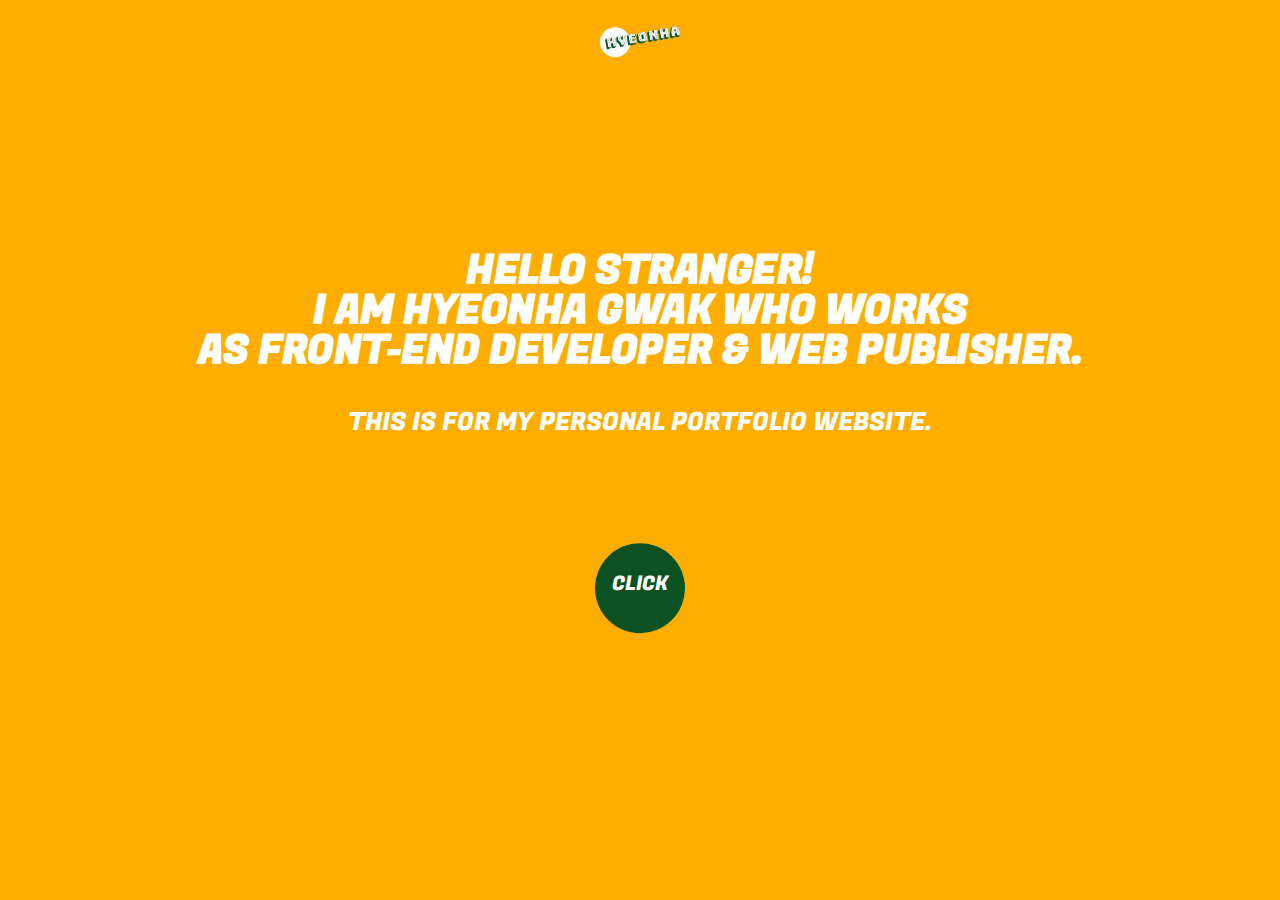
==== index.html @ 450ec583 "first upload" ====
<!DOCTYPE html>
<html lang="en">

<head>
  <meta charset="UTF-8">
  <meta name="viewport" content="width=device-width, initial-scale=1.0">
  <link rel="icon" href="img/logo.png">
  <title>HYEONHA GWAK</title>
  <script src="https://ajax.googleapis.com/ajax/libs/jquery/3.5.1/jquery.min.js"></script>
  <script src="js/common.js"></script>
  <link href="css/index.css" rel="stylesheet" type="text/css">

</head>

<body>

  <!-- <div class="loading">
    <div class="pack">
      <span class="loading_text">h</span>
      <span class="loading_text">y</span>
      <span class="loading_text">e</span>
      <span class="loading_text">o</span>
      <span class="loading_text">n</span>
      <span class="loading_text">h</span>
      <span class="loading_text">a</span>
    </div>
  </div> -->

  <header>
    <a href="index.html" class="home"><img src="img/logo_g.png" alt=""></a>
  </header>


  <div class="container">
    <div class="main_con">
      <section class="main_letter">
        <h2>
          hello stranger!
          i am hyeonha gwak who works
          as front-end developer & web publisher.
        </h2>
        <br>
        <br>
        <br>
        <p>this is for my personal portfolio website.</p>
      </section>

      <div class="main_click">
        <a href="portfolio_list.html">
          <p>click</p>
        </a>
      </div>
    </div>
  </div>

</body>

</html>
---- css/index.css ----
@charset "UTF-8";
@import url("https://fonts.googleapis.com/css2?family=Fugaz+One&display=swap");
@import url("https://fonts.googleapis.com/css2?family=Bungee+Shade&display=swap");
@font-face {
  font-family: 'GmarketSansMedium';
  src: url("https://cdn.jsdelivr.net/gh/projectnoonnu/noonfonts_2001@1.1/GmarketSansMedium.woff") format("woff");
  font-weight: normal;
  font-style: normal;
}

@font-face {
  font-family: 'GmarketSansLight';
  src: url("https://cdn.jsdelivr.net/gh/projectnoonnu/noonfonts_2001@1.1/GmarketSansLight.woff") format("woff");
  font-weight: normal;
  font-style: normal;
}

html,
body {
  margin: 0;
  padding: 0;
  font-size: 10px;
}

a {
  text-decoration: none;
}

ul,
li {
  list-style: none;
  margin: 0;
  padding: 0;
}

h1, h2, h3, h4, h5, h6, p, a, strong, li, ul, code, span, em, b {
  margin: 0;
  text-align: center;
  text-transform: uppercase;
  white-space: pre-line;
}

header {
  width: 80%;
  margin: 2% auto;
  display: -webkit-box;
  display: -ms-flexbox;
  display: flex;
  -webkit-box-pack: justify;
      -ms-flex-pack: justify;
          justify-content: space-between;
  position: fixed;
  top: 0;
  left: 10%;
  z-index: 10;
}

header .home {
  width: 8%;
}

header .home img {
  width: 100%;
}

header .burger {
  width: 35px;
  height: 35px;
  cursor: pointer;
}

header .burger span {
  display: block;
  width: 100%;
  height: 2px;
  background-color: #0b5121;
  margin-bottom: 7px;
  -webkit-transition: .5s;
  transition: .5s;
}

header .burger span:nth-of-type(1) {
  width: 100%;
}

header .burger span:nth-of-type(2) {
  width: 80%;
}

header .burger span:nth-of-type(3) {
  width: 60%;
}

header .burger:hover span {
  width: 100%;
}

.pop {
  width: 100%;
  height: 100vh;
  background-color: #0b5121;
  position: absolute;
  overflow: hidden;
  opacity: 0;
  top: 0%;
  left: 0%;
  -webkit-transition: .5s;
  transition: .5s;
  z-index: -100;
}

.pop .pop_list {
  width: 80%;
  margin: 0 auto;
  display: -webkit-box;
  display: -ms-flexbox;
  display: flex;
  -webkit-box-pack: justify;
      -ms-flex-pack: justify;
          justify-content: space-between;
  -webkit-box-align: center;
      -ms-flex-align: center;
          align-items: center;
  -webkit-transform: translate(0%, -50%) skewX(-6deg) rotate(-15deg) skewY(6deg) skewX(-12deg);
          transform: translate(0%, -50%) skewX(-6deg) rotate(-15deg) skewY(6deg) skewX(-12deg);
  position: absolute;
  top: 45%;
  left: 10%;
  -webkit-transition: .5s;
  transition: .5s;
}

.pop .pop_list a {
  color: #fff;
  font-family: "Fugaz One", cursive;
  font-size: 8rem;
  -webkit-transition: .3s;
  transition: .3s;
}

.pop .pop_list a:hover {
  text-shadow: 60px -40px 0 #ffae00;
}

.pop .x_btn {
  position: absolute;
  top: 5%;
  right: 10%;
  opacity: 0;
  -webkit-transition: 1s;
  transition: 1s;
  cursor: pointer;
}

.pop .x_btn .menu_close {
  position: relative;
  width: 4rem;
  height: 4rem;
  -webkit-transition: .5s;
  transition: .5s;
}

.pop .x_btn .menu_close span {
  position: absolute;
  display: block;
  width: 100%;
  height: 0.4rem;
  background-color: #fff;
  -webkit-transition: .5s;
  transition: .5s;
}

.pop .x_btn .menu_close span:nth-of-type(1) {
  bottom: calc(50%-0.4rem);
  -webkit-transform: rotate(45deg);
          transform: rotate(45deg);
}

.pop .x_btn .menu_close span:nth-of-type(2) {
  top: calc(50%-0.4rem);
  -webkit-transform: rotate(-45deg);
          transform: rotate(-45deg);
}

.pop .x_btn .menu_close:hover span:nth-of-type(1) {
  bottom: calc(50%-0.4rem);
  -webkit-transform: rotate(0deg);
          transform: rotate(0deg);
}

.pop .x_btn .menu_close:hover span:nth-of-type(2) {
  bottom: calc(50%-0.4rem);
  -webkit-transform: rotate(0deg);
          transform: rotate(0deg);
}

.pop.active {
  position: fixed;
  z-index: 200;
  width: 100%;
  height: 100%;
  -webkit-transition: 0.5s;
  transition: 0.5s;
  -webkit-animation: change .6s ease-out;
          animation: change .6s ease-out;
  opacity: 1;
}

.pop.active .pop_list a {
  -webkit-animation: bigger .7s ease-out;
          animation: bigger .7s ease-out;
}

@-webkit-keyframes change {
  0% {
    opacity: 0;
    -webkit-clip-path: circle(0%);
            clip-path: circle(0%);
    -webkit-transform: scale(0);
            transform: scale(0);
  }
  25% {
    -webkit-clip-path: circle(25%);
            clip-path: circle(25%);
  }
  50% {
    -webkit-clip-path: circle(50%);
            clip-path: circle(50%);
    -webkit-transform: scale(1.2);
            transform: scale(1.2);
  }
  75% {
    -webkit-clip-path: circle(75%);
            clip-path: circle(75%);
  }
  100% {
    -webkit-clip-path: circle(100%);
            clip-path: circle(100%);
    opacity: 1;
    -webkit-transform: scale(1);
            transform: scale(1);
  }
}

@keyframes change {
  0% {
    opacity: 0;
    -webkit-clip-path: circle(0%);
            clip-path: circle(0%);
    -webkit-transform: scale(0);
            transform: scale(0);
  }
  25% {
    -webkit-clip-path: circle(25%);
            clip-path: circle(25%);
  }
  50% {
    -webkit-clip-path: circle(50%);
            clip-path: circle(50%);
    -webkit-transform: scale(1.2);
            transform: scale(1.2);
  }
  75% {
    -webkit-clip-path: circle(75%);
            clip-path: circle(75%);
  }
  100% {
    -webkit-clip-path: circle(100%);
            clip-path: circle(100%);
    opacity: 1;
    -webkit-transform: scale(1);
            transform: scale(1);
  }
}

.pop.active .x_btn {
  opacity: 1;
  -webkit-animation: bigger .5s ease-out;
          animation: bigger .5s ease-out;
}

@-webkit-keyframes bigger {
  0% {
    font-size: 2rem;
    -webkit-transform: scale(0);
            transform: scale(0);
  }
  50% {
    font-size: 8rem;
    -webkit-transform: scale(1.2);
            transform: scale(1.2);
  }
  100% {
    font-size: 8rem;
    -webkit-transform: scale(1);
            transform: scale(1);
  }
}

@keyframes bigger {
  0% {
    font-size: 2rem;
    -webkit-transform: scale(0);
            transform: scale(0);
  }
  50% {
    font-size: 8rem;
    -webkit-transform: scale(1.2);
            transform: scale(1.2);
  }
  100% {
    font-size: 8rem;
    -webkit-transform: scale(1);
            transform: scale(1);
  }
}

/*
.loading{
    width:100%;
    height: 100%;
    position: fixed;
    top: 0;
    background-color: $white;
    left: 0;
    z-index: 100;
    animation: out 1s ease-out;
    animation-delay: 1.3s;
    transition: .5s;
    .pack{
        position: absolute;
        top:50%;
        left: 50%;
        transform: translate(-50%,-50%);
        .loading_text{
            opacity:0;
            display: inline-block;
            color: $yellow;
            font-family: 'Bungee Shade', cursive;
            font-size: 5rem;
            animation: pop-up .5s cubic-bezier(.42,-0.79,.57,1.74) forwards;
        }
        .loading_text:nth-of-type(1){
            animation-delay: .05s;
        }
        .loading_text:nth-of-type(2){
            animation-delay: .1s;
        }
        .loading_text:nth-of-type(3){
            animation-delay: .15s;
        }
        .loading_text:nth-of-type(4){
            animation-delay: .2s;
        }
        .loading_text:nth-of-type(5){
            animation-delay: .25s;
        }
        .loading_text:nth-of-type(6){
            animation-delay: .3s;
        }
        .loading_text:nth-of-type(7){
            animation-delay: .35s;
        }
        @keyframes pop-up {
            0%{
                transform: scale(0) translateY(-10px);
                opacity: 0;
            }
            80%{
                transform: scale(1.3) translateY(-2px); 
                opacity: .8;
             }
            100%{
                transform: scale(1) translateY(0px); 
                opacity: 1;
            }
        }
    }
    @keyframes out {
        0%{
            opacity: 1;
        }
    
        50%{
            // opacity: 1;
        }
        100%{
            opacity: 0;
        }
    }
}
*/
header a {
  width: 100%;
  margin: 0 auto;
}

header a img {
  width: 100%;
}

.container {
  width: 100%;
  height: 100vh;
  background-color: #ffae00;
}

.container .main_con {
  width: 80%;
  margin: 0 auto;
  -webkit-transform: translate(0%, 50%);
          transform: translate(0%, 50%);
}

.container .main_con .main_letter h2 {
  color: #fff;
  font-family: "Fugaz One", cursive;
  font-size: 5rem;
  line-height: 1;
  letter-spacing: -0.5px;
}

.container .main_con .main_letter p {
  color: #fff;
  font-family: "Fugaz One", cursive;
  font-size: 3rem;
}

.container .main_click {
  width: 100%;
  margin: 10% 0;
}

.container .main_click a {
  display: block;
  background-color: #0b5121;
  border-radius: 100%;
  width: 10rem;
  height: 10rem;
  margin: 0 auto;
  -webkit-transition: .5s;
  transition: .5s;
}

.container .main_click a p {
  color: #fff;
  font-size: 2.5rem;
  font-family: "Fugaz One", cursive;
  -webkit-transform: translate(0, 50%);
          transform: translate(0, 50%);
}

.container .main_click.active a {
  opacity: 0;
}

@media all and (min-width: 1100px) and (max-width: 1400px) {
  .container .main_con .main_letter h2 {
    font-size: 4rem;
  }
  .container .main_con .main_letter p {
    color: #fff;
    font-family: "Fugaz One", cursive;
    font-size: 2.5rem;
  }
  .container .main_click a {
    width: 9rem;
    height: 9rem;
  }
  .container .main_click a p {
    font-size: 2rem;
  }
}

/* PC , 테블릿 가로 (해상도 768px ~ 1023px)*/
@media all and (min-width: 800px) and (max-width: 1099px) {
  .container .main_con .main_letter h2 {
    font-size: 3rem;
    letter-spacing: -1px;
  }
  .container .main_con .main_letter p {
    font-size: 2rem;
  }
  .container .main_click a {
    width: 8rem;
    height: 8rem;
  }
  .container .main_click a p {
    font-size: 2rem;
  }
}

/* 모바일 가로, 테블릿 세로 (해상도 480px ~ 767px)*/
@media all and (min-width: 480px) and (max-width: 799px) {
  header a {
    width: 100%;
    margin: 0 auto;
  }
  header a img {
    width: 100%;
  }
  .container .main_con .main_letter h2 {
    font-size: 2rem;
    letter-spacing: -0.5px;
  }
  .container .main_con .main_letter p {
    font-size: 1.5rem;
  }
  .container .main_click a {
    width: 7rem;
    height: 7rem;
  }
  .container .main_click a p {
    font-size: 1.6rem;
  }
}

/* 모바일 가로, 테블릿 세로 (해상도 ~ 479px)*/
@media all and (max-width: 479px) {
  .container .main_con .main_letter h2 {
    font-size: 2rem;
    letter-spacing: -0.5px;
  }
  .container .main_con .main_letter p {
    font-size: 1.4rem;
    line-height: 1;
  }
  .container .main_click a {
    width: 6rem;
    height: 6rem;
  }
  .container .main_click a p {
    font-size: 1.4rem;
  }
}
/*# sourceMappingURL=index.css.map */
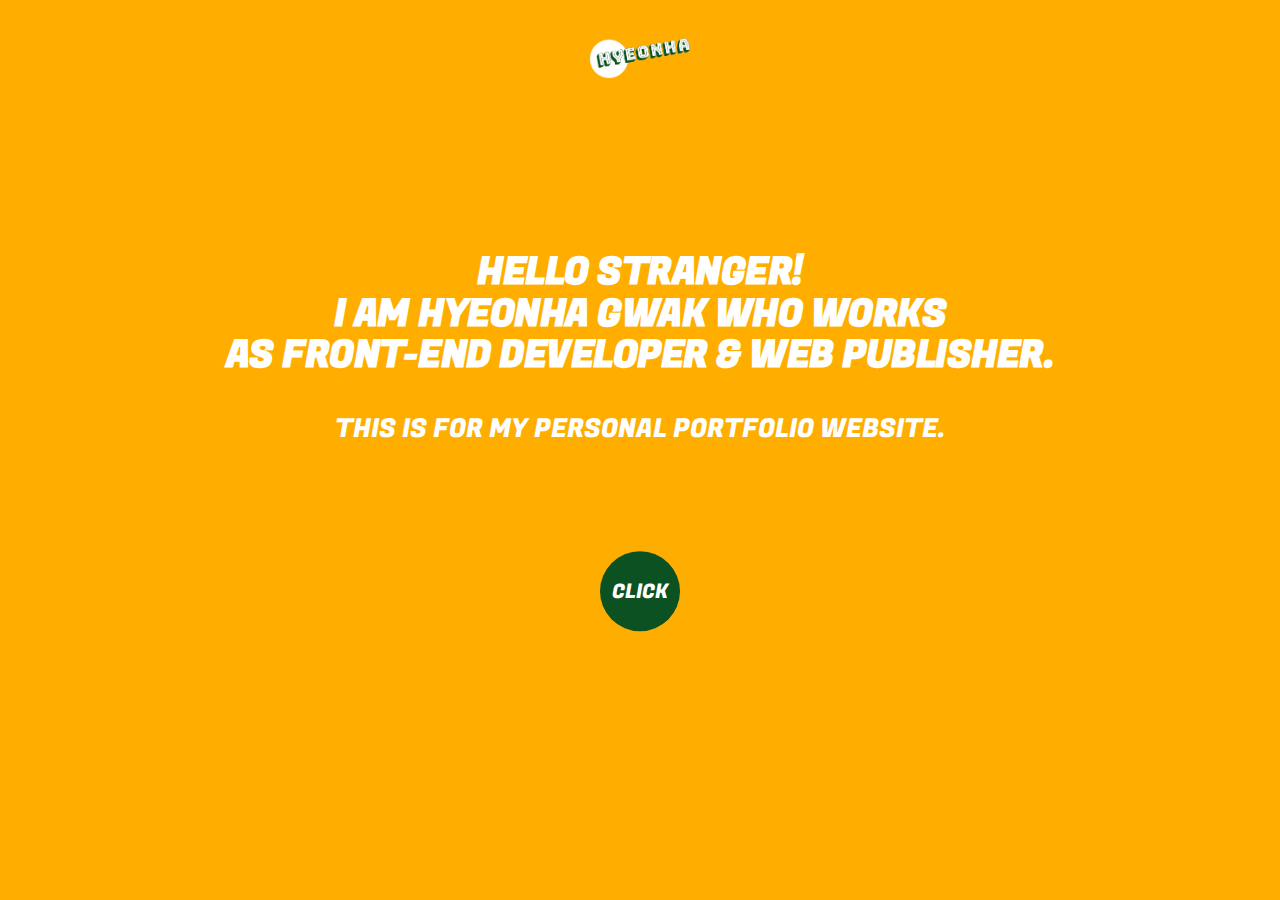
==== commit 25ed69b8: "bundling webpack" ====
--- a/index.html
+++ b/index.html
@@ -7,25 +7,11 @@
   <link rel="icon" href="img/logo.png">
   <title>HYEONHA GWAK</title>
   <script src="https://ajax.googleapis.com/ajax/libs/jquery/3.5.1/jquery.min.js"></script>
-  <script src="js/common.js"></script>
   <link href="css/index.css" rel="stylesheet" type="text/css">
 
 </head>
 
 <body>
-
-  <!-- <div class="loading">
-    <div class="pack">
-      <span class="loading_text">h</span>
-      <span class="loading_text">y</span>
-      <span class="loading_text">e</span>
-      <span class="loading_text">o</span>
-      <span class="loading_text">n</span>
-      <span class="loading_text">h</span>
-      <span class="loading_text">a</span>
-    </div>
-  </div> -->
-
   <header>
     <a href="index.html" class="home"><img src="img/logo_g.png" alt=""></a>
   </header>
--- a/css/index.css
+++ b/css/index.css
@@ -1,4 +1,3 @@
-@charset "UTF-8";
 @import url("https://fonts.googleapis.com/css2?family=Fugaz+One&display=swap");
 @import url("https://fonts.googleapis.com/css2?family=Bungee+Shade&display=swap");
 @font-face {
@@ -96,222 +95,256 @@
 }
 
 .pop {
+  width: 0%;
+  height: 100vh;
+  position: fixed;
+  right: 0;
+  top: 0;
+  -webkit-transition: .5s;
+  transition: .5s;
+  z-index: 200;
+}
+
+.pop .pop_wrap {
+  position: absolute;
+  top: 0;
+  right: 0%;
   width: 100%;
   height: 100vh;
   background-color: #0b5121;
-  position: absolute;
-  overflow: hidden;
-  opacity: 0;
-  top: 0%;
-  left: 0%;
-  -webkit-transition: .5s;
-  transition: .5s;
-  z-index: -100;
-}
-
-.pop .pop_list {
-  width: 80%;
-  margin: 0 auto;
-  display: -webkit-box;
-  display: -ms-flexbox;
-  display: flex;
-  -webkit-box-pack: justify;
-      -ms-flex-pack: justify;
-          justify-content: space-between;
-  -webkit-box-align: center;
-      -ms-flex-align: center;
-          align-items: center;
-  -webkit-transform: translate(0%, -50%) skewX(-6deg) rotate(-15deg) skewY(6deg) skewX(-12deg);
-          transform: translate(0%, -50%) skewX(-6deg) rotate(-15deg) skewY(6deg) skewX(-12deg);
-  position: absolute;
-  top: 45%;
-  left: 10%;
-  -webkit-transition: .5s;
-  transition: .5s;
-}
-
-.pop .pop_list a {
+  -webkit-transition: .5s;
+  transition: .5s;
+  margin: 0 auto;
+}
+
+.pop .pop_wrap .close_btn {
+  margin: 5% auto;
+  -webkit-transform: translate(75%, 0);
+          transform: translate(75%, 0);
+}
+
+.pop .pop_wrap .close_btn p {
+  width: 10%;
+  cursor: pointer;
+  text-align: right;
+  font-size: 3rem;
   color: #fff;
   font-family: "Fugaz One", cursive;
-  font-size: 8rem;
-  -webkit-transition: .3s;
-  transition: .3s;
-}
-
-.pop .pop_list a:hover {
-  text-shadow: 60px -40px 0 #ffae00;
-}
-
-.pop .x_btn {
+  opacity: .3;
+  -webkit-transition: .5s;
+  transition: .5s;
+}
+
+.pop .pop_wrap .close_btn p:hover {
+  opacity: 1;
+  color: #ffae00;
+  text-shadow: 5px -5px 0 #fff;
+}
+
+.pop .pop_wrap .pop_list {
+  width: 80%;
+  margin: 0 auto;
+  -webkit-transform: translate(0%, 50%);
+          transform: translate(0%, 50%);
+}
+
+.pop .pop_wrap .pop_list a {
+  margin: 5% 0;
+  -webkit-transition: .5s;
+  transition: .5s;
+  text-align: left;
+  display: block;
+  font-size: 7rem;
+  color: #fff;
+  opacity: .3;
+  font-family: "Fugaz One", cursive;
+  -webkit-transform-origin: left;
+          transform-origin: left;
+}
+
+.pop .pop_wrap .pop_list a:hover {
+  text-shadow: 10px -10px 0 #fff;
+  color: #ffae00;
+  opacity: 1;
+}
+
+.pop.active {
+  width: 100%;
+  height: 100vh;
+  -webkit-transition: .5s;
+  transition: .5s;
+  z-index: 200;
+}
+
+.pop.active .pop_wrap {
+  width: 30%;
   position: absolute;
-  top: 5%;
-  right: 10%;
-  opacity: 0;
-  -webkit-transition: 1s;
-  transition: 1s;
-  cursor: pointer;
-}
-
-.pop .x_btn .menu_close {
-  position: relative;
-  width: 4rem;
-  height: 4rem;
-  -webkit-transition: .5s;
-  transition: .5s;
-}
-
-.pop .x_btn .menu_close span {
-  position: absolute;
-  display: block;
-  width: 100%;
-  height: 0.4rem;
-  background-color: #fff;
-  -webkit-transition: .5s;
-  transition: .5s;
-}
-
-.pop .x_btn .menu_close span:nth-of-type(1) {
-  bottom: calc(50%-0.4rem);
-  -webkit-transform: rotate(45deg);
-          transform: rotate(45deg);
-}
-
-.pop .x_btn .menu_close span:nth-of-type(2) {
-  top: calc(50%-0.4rem);
-  -webkit-transform: rotate(-45deg);
-          transform: rotate(-45deg);
-}
-
-.pop .x_btn .menu_close:hover span:nth-of-type(1) {
-  bottom: calc(50%-0.4rem);
-  -webkit-transform: rotate(0deg);
-          transform: rotate(0deg);
-}
-
-.pop .x_btn .menu_close:hover span:nth-of-type(2) {
-  bottom: calc(50%-0.4rem);
-  -webkit-transform: rotate(0deg);
-          transform: rotate(0deg);
-}
-
-.pop.active {
-  position: fixed;
-  z-index: 200;
-  width: 100%;
-  height: 100%;
-  -webkit-transition: 0.5s;
-  transition: 0.5s;
-  -webkit-animation: change .6s ease-out;
-          animation: change .6s ease-out;
-  opacity: 1;
-}
-
-.pop.active .pop_list a {
-  -webkit-animation: bigger .7s ease-out;
-          animation: bigger .7s ease-out;
-}
-
-@-webkit-keyframes change {
+  top: 0;
+  right: 0%;
+  -webkit-transition: .5s;
+  transition: .5s;
+  margin: 0 auto;
+  -webkit-animation: burger .5s ease-in-out;
+          animation: burger .5s ease-in-out;
+}
+
+.pop.active .pop_list {
+  width: 80%;
+  margin: 0 auto;
+  -webkit-transform: translate(0%, 50%);
+          transform: translate(0%, 50%);
+}
+
+@-webkit-keyframes burger {
   0% {
-    opacity: 0;
-    -webkit-clip-path: circle(0%);
-            clip-path: circle(0%);
-    -webkit-transform: scale(0);
-            transform: scale(0);
-  }
-  25% {
-    -webkit-clip-path: circle(25%);
-            clip-path: circle(25%);
+    -webkit-transform: translate(0%, 0);
+            transform: translate(0%, 0);
+    -webkit-clip-path: polygon(100% 0, 100% 0, 100% 100%, 100% 100%);
+            clip-path: polygon(100% 0, 100% 0, 100% 100%, 100% 100%);
   }
   50% {
-    -webkit-clip-path: circle(50%);
-            clip-path: circle(50%);
-    -webkit-transform: scale(1.2);
-            transform: scale(1.2);
-  }
-  75% {
-    -webkit-clip-path: circle(75%);
-            clip-path: circle(75%);
+    -webkit-clip-path: polygon(100% 0, 0 0, 100% 100%, 100% 100%);
+            clip-path: polygon(100% 0, 0 0, 100% 100%, 100% 100%);
   }
   100% {
-    -webkit-clip-path: circle(100%);
-            clip-path: circle(100%);
-    opacity: 1;
-    -webkit-transform: scale(1);
-            transform: scale(1);
-  }
-}
-
-@keyframes change {
+    -webkit-transform: translate(0%, 0);
+            transform: translate(0%, 0);
+    -webkit-clip-path: polygon(100% 0, 0 0, 0 100%, 100% 100%);
+            clip-path: polygon(100% 0, 0 0, 0 100%, 100% 100%);
+  }
+}
+
+@keyframes burger {
   0% {
-    opacity: 0;
-    -webkit-clip-path: circle(0%);
-            clip-path: circle(0%);
-    -webkit-transform: scale(0);
-            transform: scale(0);
-  }
-  25% {
-    -webkit-clip-path: circle(25%);
-            clip-path: circle(25%);
+    -webkit-transform: translate(0%, 0);
+            transform: translate(0%, 0);
+    -webkit-clip-path: polygon(100% 0, 100% 0, 100% 100%, 100% 100%);
+            clip-path: polygon(100% 0, 100% 0, 100% 100%, 100% 100%);
   }
   50% {
-    -webkit-clip-path: circle(50%);
-            clip-path: circle(50%);
-    -webkit-transform: scale(1.2);
-            transform: scale(1.2);
-  }
-  75% {
-    -webkit-clip-path: circle(75%);
-            clip-path: circle(75%);
+    -webkit-clip-path: polygon(100% 0, 0 0, 100% 100%, 100% 100%);
+            clip-path: polygon(100% 0, 0 0, 100% 100%, 100% 100%);
   }
   100% {
-    -webkit-clip-path: circle(100%);
-            clip-path: circle(100%);
-    opacity: 1;
-    -webkit-transform: scale(1);
-            transform: scale(1);
-  }
-}
-
-.pop.active .x_btn {
-  opacity: 1;
-  -webkit-animation: bigger .5s ease-out;
-          animation: bigger .5s ease-out;
-}
-
-@-webkit-keyframes bigger {
-  0% {
-    font-size: 2rem;
-    -webkit-transform: scale(0);
-            transform: scale(0);
-  }
-  50% {
-    font-size: 8rem;
-    -webkit-transform: scale(1.2);
-            transform: scale(1.2);
-  }
-  100% {
-    font-size: 8rem;
-    -webkit-transform: scale(1);
-            transform: scale(1);
-  }
-}
-
-@keyframes bigger {
-  0% {
-    font-size: 2rem;
-    -webkit-transform: scale(0);
-            transform: scale(0);
-  }
-  50% {
-    font-size: 8rem;
-    -webkit-transform: scale(1.2);
-            transform: scale(1.2);
-  }
-  100% {
-    font-size: 8rem;
-    -webkit-transform: scale(1);
-            transform: scale(1);
+    -webkit-transform: translate(0%, 0);
+            transform: translate(0%, 0);
+    -webkit-clip-path: polygon(100% 0, 0 0, 0 100%, 100% 100%);
+            clip-path: polygon(100% 0, 0 0, 0 100%, 100% 100%);
+  }
+}
+
+/* PC Desktop (1043~1400) */
+@media all and (min-width: 1043px) and (max-width: 1400px) {
+  header {
+    margin: 3% auto;
+  }
+  header .home {
+    width: 10%;
+  }
+  header .home img {
+    width: 100%;
+  }
+  .pop {
+    width: 0%;
+    height: 100vh;
+    position: fixed;
+    right: 0;
+    top: 0;
+    -webkit-transition: .5s;
+    transition: .5s;
+    z-index: 200;
+  }
+  .pop .pop_wrap .pop_list {
+    width: 80%;
+    margin: 0 auto;
+  }
+  .pop .pop_wrap .pop_list a {
+    margin: 10% 0;
+    font-size: 6rem;
+  }
+  .pop.active .pop_wrap {
+    width: 40%;
+  }
+  .pop.active .pop_list {
+    width: 80%;
+    margin: 0 auto;
+  }
+}
+
+/* Tablet (688~1042) */
+@media all and (min-width: 688px) and (max-width: 1042px) {
+  header {
+    margin: 3% auto;
+  }
+  header .home {
+    width: 12%;
+  }
+  header .home img {
+    width: 100%;
+  }
+  .pop .pop_wrap .close_btn {
+    margin: 5% auto;
+    -webkit-transform: translate(70%, 0);
+            transform: translate(70%, 0);
+  }
+  .pop .pop_wrap .close_btn p {
+    width: 10%;
+    font-size: 2.6rem;
+  }
+  .pop .pop_wrap .pop_list {
+    width: 80%;
+    margin: 0 auto;
+    -webkit-transform: translate(0%, 100%);
+            transform: translate(0%, 100%);
+  }
+  .pop .pop_wrap .pop_list a {
+    margin: 5% 0;
+    font-size: 5rem;
+  }
+  .pop.active .pop_wrap {
+    width: 50%;
+  }
+  .pop.active .pop_list {
+    width: 80%;
+    margin: 0 auto;
+    -webkit-transform: translate(0%, 100%);
+            transform: translate(0%, 100%);
+  }
+}
+
+/* Mobile Device (0~687) */
+@media all and (max-width: 687px) {
+  header {
+    margin: 5% auto;
+  }
+  header .home {
+    width: 20%;
+  }
+  header .burger {
+    width: 30px;
+    height: 30px;
+  }
+  .pop .pop_wrap .close_btn {
+    margin: 5% auto;
+    -webkit-transform: translate(70%, 0);
+            transform: translate(70%, 0);
+  }
+  .pop .pop_wrap .close_btn p {
+    font-size: 2.6rem;
+  }
+  .pop .pop_wrap .pop_list {
+    -webkit-transform: translate(0%, 80%);
+            transform: translate(0%, 80%);
+  }
+  .pop .pop_wrap .pop_list a {
+    font-size: 4rem;
+  }
+  .pop.active .pop_wrap {
+    width: 80%;
+  }
+  .pop.active .pop_list {
+    -webkit-transform: translate(0%, 80%);
+            transform: translate(0%, 80%);
   }
 }
 
@@ -454,32 +487,14 @@
   opacity: 0;
 }
 
-@media all and (min-width: 1100px) and (max-width: 1400px) {
+/* PC Desktop (1043~1400) */
+@media all and (min-width: 1043px) and (max-width: 1400px) {
   .container .main_con .main_letter h2 {
-    font-size: 4rem;
+    font-size: 3.8rem;
+    line-height: 1.1;
   }
   .container .main_con .main_letter p {
-    color: #fff;
-    font-family: "Fugaz One", cursive;
-    font-size: 2.5rem;
-  }
-  .container .main_click a {
-    width: 9rem;
-    height: 9rem;
-  }
-  .container .main_click a p {
-    font-size: 2rem;
-  }
-}
-
-/* PC , 테블릿 가로 (해상도 768px ~ 1023px)*/
-@media all and (min-width: 800px) and (max-width: 1099px) {
-  .container .main_con .main_letter h2 {
-    font-size: 3rem;
-    letter-spacing: -1px;
-  }
-  .container .main_con .main_letter p {
-    font-size: 2rem;
+    font-size: 2.6rem;
   }
   .container .main_click a {
     width: 8rem;
@@ -487,42 +502,47 @@
   }
   .container .main_click a p {
     font-size: 2rem;
-  }
-}
-
-/* 모바일 가로, 테블릿 세로 (해상도 480px ~ 767px)*/
-@media all and (min-width: 480px) and (max-width: 799px) {
-  header a {
+    -webkit-transform: translate(0, 50%);
+            transform: translate(0, 50%);
+  }
+}
+
+/* Tablet (688~1042) */
+@media all and (min-width: 688px) and (max-width: 1042px) {
+  .container .main_con {
+    width: 90%;
+  }
+  .container .main_con .main_letter h2 {
+    font-size: 3.4rem;
+    line-height: 1.1;
+  }
+  .container .main_con .main_letter p {
+    font-size: 2.6rem;
+  }
+  .container .main_click a {
+    width: 8rem;
+    height: 8rem;
+  }
+  .container .main_click a p {
+    font-size: 2rem;
+    -webkit-transform: translate(0, 50%);
+            transform: translate(0, 50%);
+  }
+}
+
+/* Mobile Device (0~687) */
+@media all and (max-width: 687px) {
+  .container .main_con {
+    -webkit-transform: translate(0%, 70%);
+            transform: translate(0%, 70%);
     width: 100%;
-    margin: 0 auto;
-  }
-  header a img {
-    width: 100%;
   }
   .container .main_con .main_letter h2 {
-    font-size: 2rem;
-    letter-spacing: -0.5px;
+    font-size: 2.2rem;
+    line-height: 1.1;
   }
   .container .main_con .main_letter p {
-    font-size: 1.5rem;
-  }
-  .container .main_click a {
-    width: 7rem;
-    height: 7rem;
-  }
-  .container .main_click a p {
     font-size: 1.6rem;
-  }
-}
-
-/* 모바일 가로, 테블릿 세로 (해상도 ~ 479px)*/
-@media all and (max-width: 479px) {
-  .container .main_con .main_letter h2 {
-    font-size: 2rem;
-    letter-spacing: -0.5px;
-  }
-  .container .main_con .main_letter p {
-    font-size: 1.4rem;
     line-height: 1;
   }
   .container .main_click a {
@@ -530,7 +550,9 @@
     height: 6rem;
   }
   .container .main_click a p {
-    font-size: 1.4rem;
+    font-size: 1.8rem;
+    -webkit-transform: translate(0, 20%);
+            transform: translate(0, 20%);
   }
 }
 /*# sourceMappingURL=index.css.map */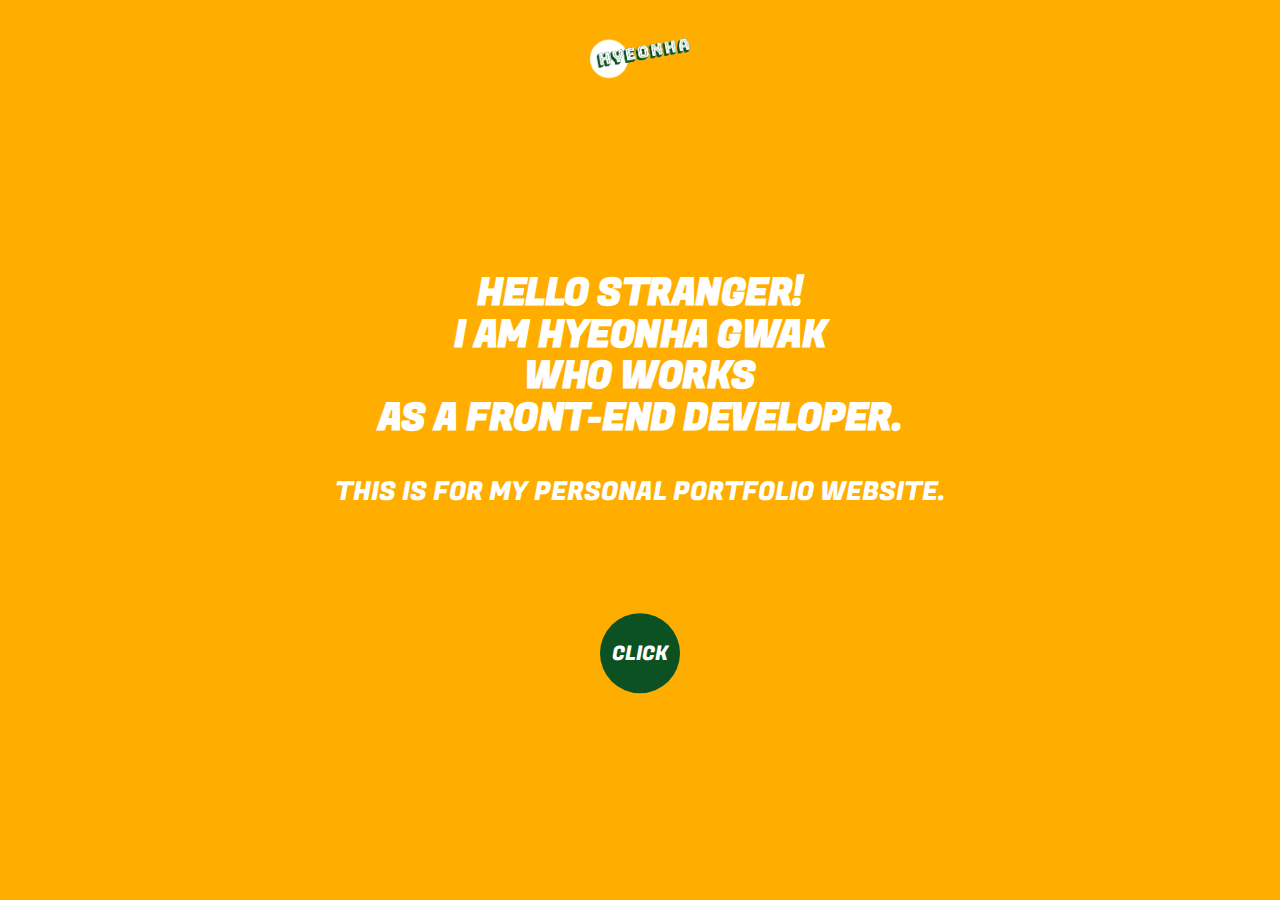
==== commit 120d81da: "amended" ====
--- a/index.html
+++ b/index.html
@@ -7,6 +7,7 @@
   <link rel="icon" href="img/logo.png">
   <title>HYEONHA GWAK</title>
   <script src="https://ajax.googleapis.com/ajax/libs/jquery/3.5.1/jquery.min.js"></script>
+  <script src="js/common.js"></script>
   <link href="css/index.css" rel="stylesheet" type="text/css">
 
 </head>
@@ -22,8 +23,9 @@
       <section class="main_letter">
         <h2>
           hello stranger!
-          i am hyeonha gwak who works
-          as front-end developer & web publisher.
+          i am hyeonha gwak
+          who works
+          as a front-end developer.
         </h2>
         <br>
         <br>
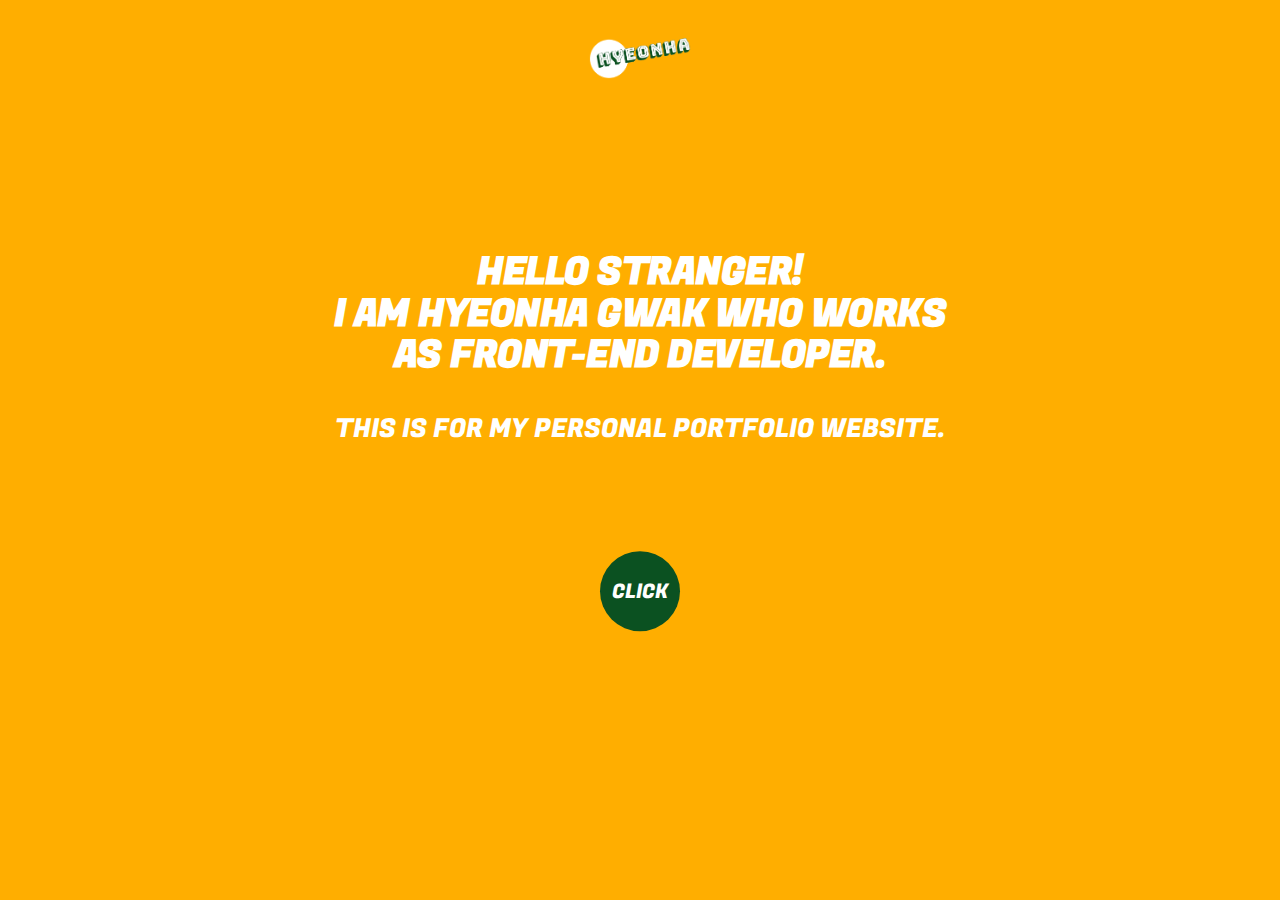
==== commit 2298a9d3: "amended error" ====
--- a/index.html
+++ b/index.html
@@ -7,7 +7,6 @@
   <link rel="icon" href="img/logo.png">
   <title>HYEONHA GWAK</title>
   <script src="https://ajax.googleapis.com/ajax/libs/jquery/3.5.1/jquery.min.js"></script>
-  <script src="js/common.js"></script>
   <link href="css/index.css" rel="stylesheet" type="text/css">
 
 </head>
@@ -23,9 +22,8 @@
       <section class="main_letter">
         <h2>
           hello stranger!
-          i am hyeonha gwak
-          who works
-          as a front-end developer.
+          i am hyeonha gwak who works
+          as front-end developer.
         </h2>
         <br>
         <br>
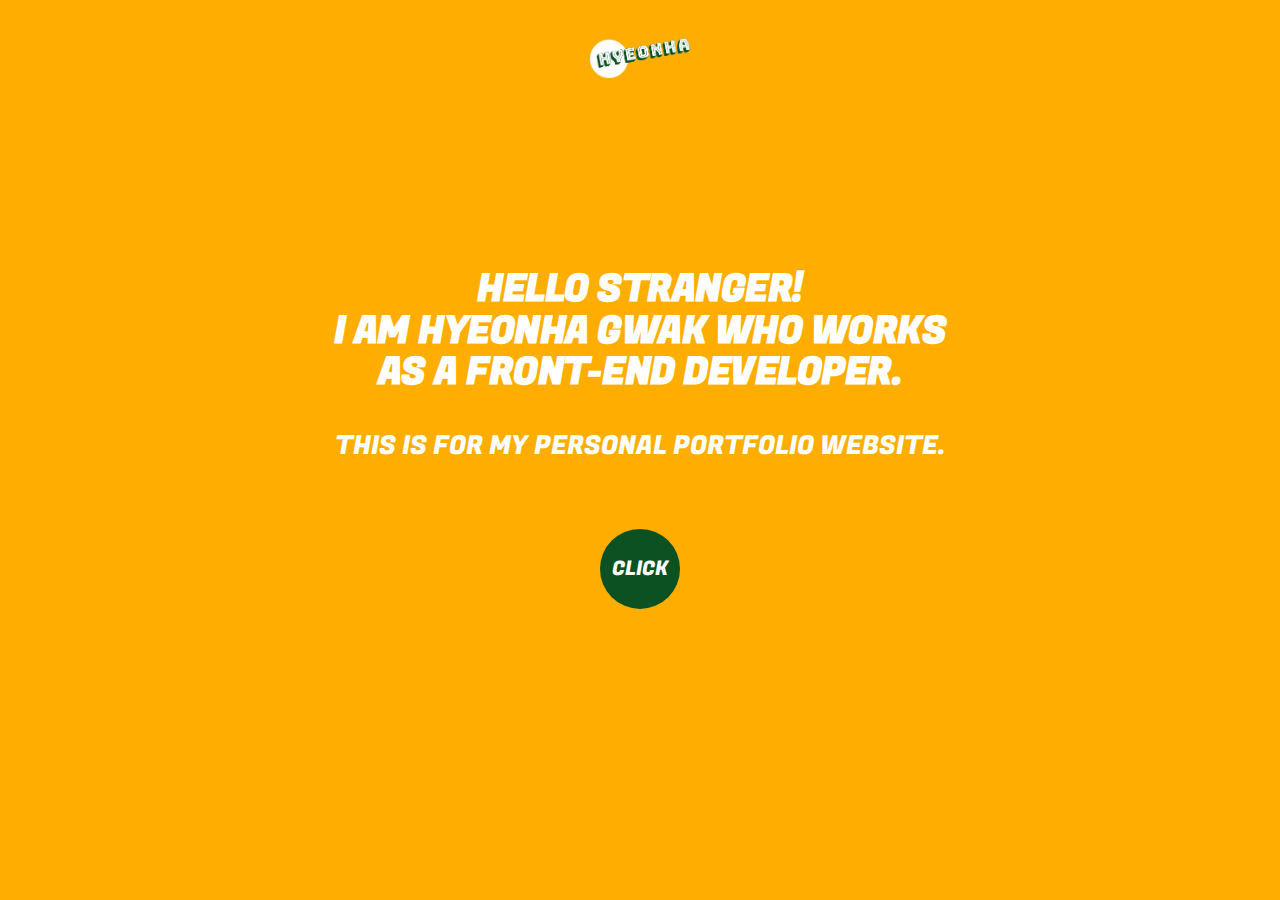
==== commit 17ae785a: "Update index.html" ====
--- a/index.html
+++ b/index.html
@@ -7,6 +7,7 @@
   <link rel="icon" href="img/logo.png">
   <title>HYEONHA GWAK</title>
   <script src="https://ajax.googleapis.com/ajax/libs/jquery/3.5.1/jquery.min.js"></script>
+  <script src="js/common.js"></script>
   <link href="css/index.css" rel="stylesheet" type="text/css">
 
 </head>
@@ -23,7 +24,7 @@
         <h2>
           hello stranger!
           i am hyeonha gwak who works
-          as front-end developer.
+          as a front-end developer.
         </h2>
         <br>
         <br>
--- a/css/index.css
+++ b/css/index.css
@@ -144,8 +144,11 @@
 .pop .pop_wrap .pop_list {
   width: 80%;
   margin: 0 auto;
-  -webkit-transform: translate(0%, 50%);
-          transform: translate(0%, 50%);
+  position: absolute;
+  top: 50%;
+  left: 50%;
+  -webkit-transform: translate(-50%, -50%);
+          transform: translate(-50%, -50%);
 }
 
 .pop .pop_wrap .pop_list a {
@@ -191,8 +194,6 @@
 .pop.active .pop_list {
   width: 80%;
   margin: 0 auto;
-  -webkit-transform: translate(0%, 50%);
-          transform: translate(0%, 50%);
 }
 
 @-webkit-keyframes burger {
@@ -294,8 +295,6 @@
   .pop .pop_wrap .pop_list {
     width: 80%;
     margin: 0 auto;
-    -webkit-transform: translate(0%, 100%);
-            transform: translate(0%, 100%);
   }
   .pop .pop_wrap .pop_list a {
     margin: 5% 0;
@@ -332,97 +331,14 @@
   .pop .pop_wrap .close_btn p {
     font-size: 2.6rem;
   }
-  .pop .pop_wrap .pop_list {
-    -webkit-transform: translate(0%, 80%);
-            transform: translate(0%, 80%);
-  }
   .pop .pop_wrap .pop_list a {
     font-size: 4rem;
   }
   .pop.active .pop_wrap {
     width: 80%;
   }
-  .pop.active .pop_list {
-    -webkit-transform: translate(0%, 80%);
-            transform: translate(0%, 80%);
-  }
-}
-
-/*
-.loading{
-    width:100%;
-    height: 100%;
-    position: fixed;
-    top: 0;
-    background-color: $white;
-    left: 0;
-    z-index: 100;
-    animation: out 1s ease-out;
-    animation-delay: 1.3s;
-    transition: .5s;
-    .pack{
-        position: absolute;
-        top:50%;
-        left: 50%;
-        transform: translate(-50%,-50%);
-        .loading_text{
-            opacity:0;
-            display: inline-block;
-            color: $yellow;
-            font-family: 'Bungee Shade', cursive;
-            font-size: 5rem;
-            animation: pop-up .5s cubic-bezier(.42,-0.79,.57,1.74) forwards;
-        }
-        .loading_text:nth-of-type(1){
-            animation-delay: .05s;
-        }
-        .loading_text:nth-of-type(2){
-            animation-delay: .1s;
-        }
-        .loading_text:nth-of-type(3){
-            animation-delay: .15s;
-        }
-        .loading_text:nth-of-type(4){
-            animation-delay: .2s;
-        }
-        .loading_text:nth-of-type(5){
-            animation-delay: .25s;
-        }
-        .loading_text:nth-of-type(6){
-            animation-delay: .3s;
-        }
-        .loading_text:nth-of-type(7){
-            animation-delay: .35s;
-        }
-        @keyframes pop-up {
-            0%{
-                transform: scale(0) translateY(-10px);
-                opacity: 0;
-            }
-            80%{
-                transform: scale(1.3) translateY(-2px); 
-                opacity: .8;
-             }
-            100%{
-                transform: scale(1) translateY(0px); 
-                opacity: 1;
-            }
-        }
-    }
-    @keyframes out {
-        0%{
-            opacity: 1;
-        }
-    
-        50%{
-            // opacity: 1;
-        }
-        100%{
-            opacity: 0;
-        }
-    }
-}
-*/
+}
+
 header a {
   width: 100%;
   margin: 0 auto;
@@ -436,13 +352,17 @@
   width: 100%;
   height: 100vh;
   background-color: #ffae00;
+  position: relative;
 }
 
 .container .main_con {
-  width: 80%;
-  margin: 0 auto;
-  -webkit-transform: translate(0%, 50%);
-          transform: translate(0%, 50%);
+  position: absolute;
+  top: 50%;
+  left: 50%;
+  margin: 0 auto;
+  width: 100%;
+  -webkit-transform: translate(-50%, -50%);
+          transform: translate(-50%, -50%);
 }
 
 .container .main_con .main_letter h2 {
@@ -461,7 +381,7 @@
 
 .container .main_click {
   width: 100%;
-  margin: 10% 0;
+  margin: 5% 0;
 }
 
 .container .main_click a {
@@ -509,9 +429,6 @@
 
 /* Tablet (688~1042) */
 @media all and (min-width: 688px) and (max-width: 1042px) {
-  .container .main_con {
-    width: 90%;
-  }
   .container .main_con .main_letter h2 {
     font-size: 3.4rem;
     line-height: 1.1;
@@ -532,11 +449,6 @@
 
 /* Mobile Device (0~687) */
 @media all and (max-width: 687px) {
-  .container .main_con {
-    -webkit-transform: translate(0%, 70%);
-            transform: translate(0%, 70%);
-    width: 100%;
-  }
   .container .main_con .main_letter h2 {
     font-size: 2.2rem;
     line-height: 1.1;
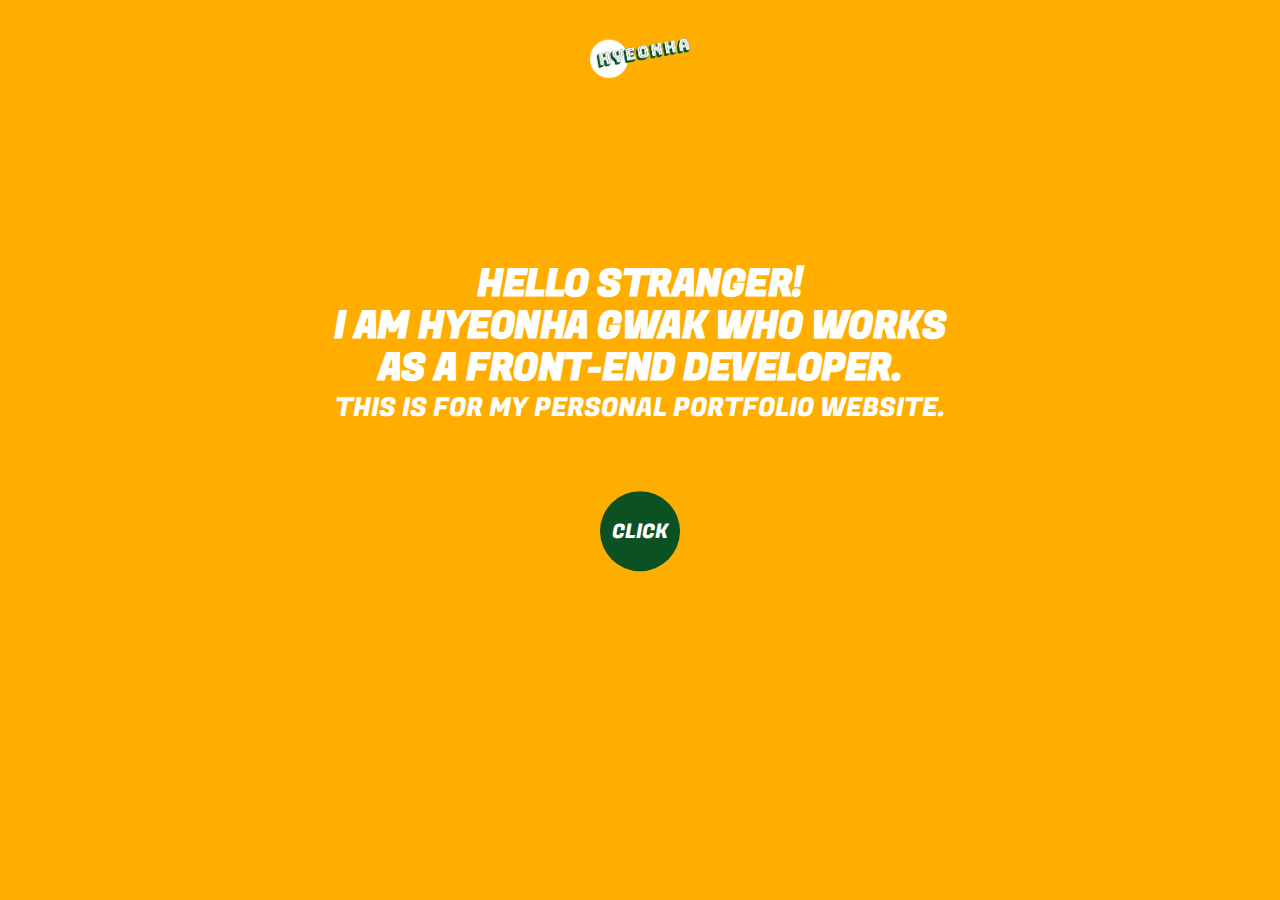
==== commit 46866dfb: "Add files via upload" ====
--- a/index.html
+++ b/index.html
@@ -1,45 +1,42 @@
-<!DOCTYPE html>
-<html lang="en">
-
-<head>
-  <meta charset="UTF-8">
-  <meta name="viewport" content="width=device-width, initial-scale=1.0">
-  <link rel="icon" href="img/logo.png">
-  <title>HYEONHA GWAK</title>
-  <script src="https://ajax.googleapis.com/ajax/libs/jquery/3.5.1/jquery.min.js"></script>
-  <script src="js/common.js"></script>
-  <link href="css/index.css" rel="stylesheet" type="text/css">
-
-</head>
-
-<body>
-  <header>
-    <a href="index.html" class="home"><img src="img/logo_g.png" alt=""></a>
-  </header>
-
-
-  <div class="container">
-    <div class="main_con">
-      <section class="main_letter">
-        <h2>
-          hello stranger!
-          i am hyeonha gwak who works
-          as a front-end developer.
-        </h2>
-        <br>
-        <br>
-        <br>
-        <p>this is for my personal portfolio website.</p>
-      </section>
-
-      <div class="main_click">
-        <a href="portfolio_list.html">
-          <p>click</p>
-        </a>
-      </div>
-    </div>
-  </div>
-
-</body>
-
+<!DOCTYPE html>
+<html lang="en">
+
+<head>
+  <meta charset="UTF-8">
+  <meta name="viewport" content="width=device-width, initial-scale=1.0">
+  <link rel="icon" href="img/logo.png">
+  <title>HYEONHA GWAK</title>
+  <script src="https://ajax.googleapis.com/ajax/libs/jquery/3.5.1/jquery.min.js"></script>
+  <script src="js/common.js"></script>
+  <link href="css/index.css" rel="stylesheet" type="text/css">
+
+</head>
+
+<body>
+  <header>
+    <a href="index.html" class="home"><img src="img/logo_g.png" alt=""></a>
+  </header>
+
+
+  <div class="container">
+    <div class="main_con">
+      <section class="main_letter">
+        <h2>hello stranger!
+          i am hyeonha gwak who works
+          as a front-end developer.
+        </h2>
+        
+        <p>this is for my personal portfolio website.</p>
+      </section>
+
+      <div class="main_click">
+        <a href="portfolio_list.html">
+          <p>click</p>
+        </a>
+      </div>
+    </div>
+  </div>
+
+</body>
+
 </html>